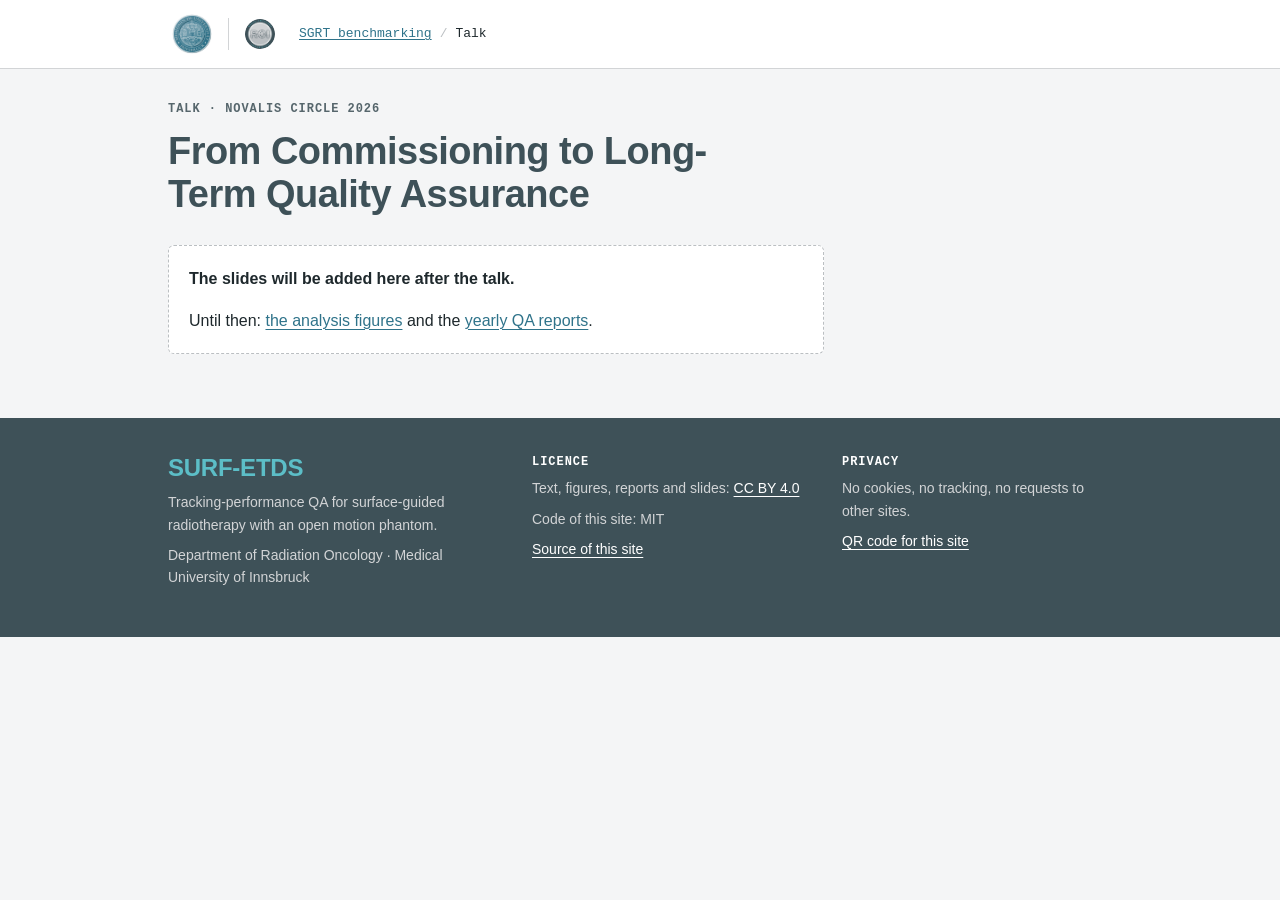
==== talk/index.html @ e1465f7e "Build the project page for poster and talk Replaces the placeholder page with the project page for N" ====
<!doctype html>
<html lang="en">
<head>
<meta charset="utf-8">
<meta name="viewport" content="width=device-width, initial-scale=1">
<title>Talk · Towards Standardized Benchmarking of SGRT Technologies</title>
<meta name="description" content="The slides of the talk at Novalis Circle 2026.">
<meta name="color-scheme" content="light dark">
<meta name="theme-color" content="#FFFFFF" media="(prefers-color-scheme: light)">
<meta name="theme-color" content="#253136" media="(prefers-color-scheme: dark)">
<meta property="og:type" content="website">
<meta property="og:title" content="Talk · Towards Standardized Benchmarking of SGRT Technologies">
<meta property="og:description" content="The slides of the talk at Novalis Circle 2026.">
<meta property="og:url" content="https://ag-kollotzek.github.io/novalis-circle-2026/talk/">
<link rel="icon" href="../assets/favicon-32.png" sizes="32x32" type="image/png">
<link rel="apple-touch-icon" href="../assets/apple-touch-icon.png">
<link rel="stylesheet" href="../assets/site.css">
</head>
<body>

<header class="letterhead">
  <div class="wrap masthead compact">
    <a class="logos" href="../index.html" aria-label="Home: Towards Standardized Benchmarking of SGRT Technologies">
    <img class="logo logo-mui" src="../assets/logo_mui_seal.png" width="360" height="360" alt="Medical University of Innsbruck">
    <span class="logos-rule" aria-hidden="true"></span>
    <img class="logo logo-roi" src="../assets/logo_roi_ibk.png" width="271" height="271" alt="Radio-Oncology Innsbruck">
    </a>
    <nav class="crumbs" aria-label="Breadcrumb">
      <ol>
        <li><a href="../index.html">SGRT benchmarking</a></li>
        <li><span aria-current="page">Talk</span></li>
      </ol>
    </nav>
  </div>
</header>

<main class="wrap">

  <p class="kicker">Talk · Novalis Circle 2026</p>
  <h1>From Commissioning to Long-Term Quality Assurance</h1>

  <div class="placeholder">
    <p><strong>The slides will be added here after the talk.</strong></p>
    <p>Until then: <a href="../analysis/index.html">the analysis figures</a> and the
      <a href="../qa/index.html">yearly QA reports</a>.</p>
  </div>

</main>

<footer class="band">
  <div class="wrap band-grid">
    <div>
      <p class="band-name">SURF-ETDS</p>
      <p>Tracking-performance QA for surface-guided radiotherapy with an open motion phantom.</p>
      <p>Department of Radiation Oncology · Medical University of Innsbruck</p>
    </div>
    <div>
      <h2>Licence</h2>
      <p>Text, figures, reports and slides: <a href="https://creativecommons.org/licenses/by/4.0/">CC BY 4.0</a></p>
      <p>Code of this site: MIT</p>
      <p><a href="https://github.com/AG-Kollotzek/novalis-circle-2026">Source of this site</a></p>
    </div>
    <div>
      <h2>Privacy</h2>
      <p>No cookies, no tracking, no requests to other sites.</p>
      <p><a href="../assets/qr-code.svg">QR code for this site</a></p>
    </div>
  </div>
</footer>

</body>
</html>
---- assets/site.css ----
/* SURF-ETDS project pages. No web fonts, no framework, no third-party requests.
   Colours measured from the MUI seal and the ROI logo. Turquoise (#5CBEC7) reaches 3:1 only on
   dark ground, so it carries meaning in dark mode only; light mode uses the teal accent instead. */

:root {
  --ground: #F4F5F6;
  --surface: #FFFFFF;
  --ink: #1E282C;
  --ink-2: #56666C;
  --heading: #3E5158;
  --accent: #2F738A;
  --accent-ink: #FFFFFF;
  --accent-wash: #E6EFF2;
  --rule: #D2D4D6;
  --rule-strong: #BBBFC2;
  --signal: #2F738A;
  --band: #3E5158;
  --band-ink: #FFFFFF;
  --band-ink-2: #D2D4D6;
  --band-accent: #5CBEC7;
  --letterhead: #FFFFFF;
  --logo-plate: transparent;
  --pass: #2E6B45;
  --pass-wash: #EAF3EC;
  --watch: #8A5A00;
  --watch-wash: #FBF1DC;
  --action: #B7352A;
  --action-wash: #F8E7E5;

  --sans: -apple-system, BlinkMacSystemFont, "Segoe UI", Roboto, "Helvetica Neue", Arial, sans-serif;
  --mono: ui-monospace, "SF Mono", SFMono-Regular, Menlo, Consolas, "Liberation Mono", monospace;
  --radius: .375rem;
}

@media (prefers-color-scheme: dark) {
  :root:not([data-theme="light"]) {
    --ground: #1E282C;
    --surface: #253136;
    --ink: #D2D4D6;
    --ink-2: #9BA6AB;
    --heading: #E8EAEB;
    --accent: #5CBEC7;
    --accent-ink: #1E282C;
    --accent-wash: #243E44;
    --rule: #34434A;
    --rule-strong: #46575E;
    --signal: #5CBEC7;
    --band: #151D20;
    --band-ink: #E8EAEB;
    --band-ink-2: #BBBFC2;
    --letterhead: #253136;
    --logo-plate: #FFFFFF;
    --pass: #7FC99A;
    --pass-wash: #1F3A2B;
    --watch: #E6B45A;
    --watch-wash: #3A3020;
    --action: #F08A7E;
    --action-wash: #3E2624;
  }
}

:root[data-theme="dark"] {
  --ground: #1E282C;
  --surface: #253136;
  --ink: #D2D4D6;
  --ink-2: #9BA6AB;
  --heading: #E8EAEB;
  --accent: #5CBEC7;
  --accent-ink: #1E282C;
  --accent-wash: #243E44;
  --rule: #34434A;
  --rule-strong: #46575E;
  --signal: #5CBEC7;
  --band: #151D20;
  --band-ink: #E8EAEB;
  --band-ink-2: #BBBFC2;
  --letterhead: #253136;
  --logo-plate: #FFFFFF;
  --pass: #7FC99A;
  --pass-wash: #1F3A2B;
  --watch: #E6B45A;
  --watch-wash: #3A3020;
  --action: #F08A7E;
  --action-wash: #3E2624;
}

*, *::before, *::after { box-sizing: border-box; }

html { -webkit-text-size-adjust: 100%; }

body {
  margin: 0;
  background: var(--ground);
  color: var(--ink);
  font: 1rem/1.6 var(--sans);
}

img { max-width: 100%; height: auto; }

a { color: var(--accent); text-underline-offset: .18em; text-decoration-thickness: 1px; }
a:hover { text-decoration-thickness: 2px; }
a:focus-visible, summary:focus-visible {
  outline: 2px solid var(--accent);
  outline-offset: 2px;
  border-radius: 2px;
}

.wrap {
  width: 100%;
  max-width: 62rem;
  margin-inline: auto;
  padding-inline: 1rem;
}

@media (min-width: 40rem) {
  .wrap { padding-inline: 1.5rem; }
}

.mono { font-family: var(--mono); font-size: .875em; }
.tabular { font-variant-numeric: tabular-nums; }
.visually-hidden {
  position: absolute; width: 1px; height: 1px; overflow: hidden;
  clip: rect(0 0 0 0); white-space: nowrap;
}

/* ---- Masthead ---------------------------------------------------------- */

.letterhead {
  background: var(--letterhead);
  border-bottom: 1px solid var(--rule);
}

.masthead {
  display: flex;
  flex-wrap: wrap;
  align-items: center;
  gap: .75rem 1.25rem;
  padding-block: 1rem;
}

.logos {
  display: flex;
  align-items: center;
  gap: 1rem;
  text-decoration: none;
}

.logo {
  display: block;
  width: auto;
  background: var(--logo-plate);
  border-radius: var(--radius);
  padding: .25rem;
}

.logo-mui { height: 4.5rem; }
.logo-roi { height: 3.5rem; }
.logo-mui, .logo-roi { border-radius: 50%; }

@media (min-width: 40rem) {
  .logo-mui { height: 5.25rem; }
  .logo-roi { height: 4rem; }
}

.logos-rule {
  align-self: stretch;
  width: 1px;
  margin-block: .75rem;
  background: var(--rule);
}

.masthead-org {
  margin: 0 0 0 auto;
  font: .75rem/1.45 var(--mono);
  color: var(--ink-2);
  text-align: right;
}

@media (max-width: 34rem) {
  .masthead-org { display: none; }
}

.masthead.compact { padding-block: .625rem; }
.masthead.compact .logo-mui { height: 3rem; }
.masthead.compact .logo-roi { height: 2.375rem; }
.masthead.compact .logos { gap: .75rem; }
.masthead.compact .logos-rule { margin-block: .5rem; }

.crumbs {
  margin: 0;
  font: .8125rem/1.4 var(--mono);
  color: var(--ink-2);
}
.crumbs ol { display: flex; flex-wrap: wrap; gap: .25rem .5rem; list-style: none; margin: 0; padding: 0; }
.crumbs li + li::before { content: "/"; margin-right: .5rem; color: var(--rule-strong); }
.crumbs [aria-current] { color: var(--ink); }

/* ---- Title block ------------------------------------------------------- */

.kicker {
  margin: 2rem 0 .75rem;
  font: 600 .75rem/1.4 var(--mono);
  letter-spacing: .08em;
  text-transform: uppercase;
  color: var(--ink-2);
}

h1 {
  margin: 0;
  max-width: 48rem;
  font-size: clamp(1.625rem, 1.2rem + 1.9vw, 2.375rem);
  line-height: 1.15;
  font-weight: 600;
  letter-spacing: -.014em;
  color: var(--heading);
  text-wrap: balance;
}

h1 .sub {
  display: block;
  margin-top: .5rem;
  font-size: .6em;
  line-height: 1.3;
  font-weight: 400;
  letter-spacing: -.006em;
  color: var(--ink-2);
}

.authors { margin: 1.5rem 0 .375rem; font-size: 1rem; }
.authors sup, .affiliations sup { font-size: .7em; line-height: 0; }

.affiliations {
  margin: 0;
  padding: 0;
  list-style: none;
  font-size: .875rem;
  line-height: 1.5;
  color: var(--ink-2);
}

.lead {
  max-width: 41rem;
  margin: 1.75rem 0 0;
  font-size: 1.0625rem;
  line-height: 1.62;
}

.standfirst {
  max-width: 40rem;
  margin: .875rem 0 0;
  font-size: 1.125rem;
  line-height: 1.5;
  color: var(--ink-2);
}

/* ---- Contributions (poster and talk) ---------------------------------- */

.contributions {
  display: grid;
  gap: 0 2rem;
  margin: 2rem 0 0;
  padding: 0;
  list-style: none;
}

@media (min-width: 50rem) {
  .contributions { grid-template-columns: repeat(2, minmax(0, 1fr)); }
}

.contributions li {
  display: grid;
  gap: .25rem;
  align-content: start;
  padding-block: .875rem;
  border-top: 1px solid var(--rule);
}

.contrib-kind {
  font: 600 .6875rem/1.4 var(--mono);
  letter-spacing: .1em;
  text-transform: uppercase;
  color: var(--ink-2);
}

.contrib-title {
  font-size: 1.0625rem;
  line-height: 1.4;
  font-weight: 600;
  text-wrap: balance;
}

.contrib-status { font: .8125rem/1.4 var(--mono); color: var(--ink-2); }

/* ---- Routes (the five destinations) ----------------------------------- */

.routes {
  display: grid;
  margin: 2rem 0 0;
  padding: 0;
  list-style: none;
  background: var(--surface);
  border: 1px solid var(--rule);
  border-radius: var(--radius);
  overflow: hidden;
}

.routes li + li { border-top: 1px solid var(--rule); }

.routes a {
  display: flex;
  flex-direction: column;
  gap: .125rem;
  height: 100%;
  padding: .875rem 1rem;
  color: var(--ink);
  text-decoration: none;
}

.routes a:hover { background: var(--accent-wash); }
.routes a:focus-visible { outline-offset: -3px; }

.route-label {
  display: flex;
  justify-content: space-between;
  gap: .5rem;
  font-size: 1.0625rem;
  font-weight: 600;
  color: var(--accent);
}

.route-detail {
  font: .8125rem/1.4 var(--mono);
  color: var(--ink-2);
}

@media (min-width: 50rem) {
  .routes { grid-template-columns: repeat(4, minmax(0, 1fr)); }
  .routes li + li { border-top: 0; border-left: 1px solid var(--rule); }
  .routes a { padding: 1rem 1rem 1.125rem; }
}

/* ---- Sections ---------------------------------------------------------- */

main { padding-bottom: 4rem; }

.section {
  margin-top: 3.5rem;
  padding-top: 1.5rem;
  border-top: 1px solid var(--rule);
}

h2 {
  margin: 0 0 1rem;
  font-size: 1.375rem;
  line-height: 1.25;
  font-weight: 700;
  letter-spacing: -.01em;
  color: var(--heading);
  text-wrap: balance;
}

h3 {
  margin: 0;
  font-size: 1rem;
  line-height: 1.35;
  color: var(--heading);
}

p { margin: 0 0 1rem; }
.measure { max-width: 41rem; }
.note { font-size: .875rem; color: var(--ink-2); }

/* ---- Data-flow figure -------------------------------------------------- */

.flow { display: grid; gap: 1.5rem; margin: 0; }

@media (min-width: 50rem) {
  .flow { grid-template-columns: minmax(0, 27rem) minmax(0, 1fr); align-items: start; gap: 2.25rem; }
}

.plate {
  background: var(--surface);
  border: 1px solid var(--rule);
  border-radius: var(--radius);
  padding: .75rem;
}

.flow svg { display: block; width: 100%; height: auto; }

.flow figcaption { font-size: .9375rem; }
.flow figcaption p { max-width: 36rem; }

.dia-box { fill: var(--surface); stroke: var(--rule-strong); stroke-width: 1; }
.dia-box.key { fill: var(--accent-wash); stroke: var(--accent); }
.dia-title { fill: var(--ink); font: 600 13px var(--sans); }
.dia-sub { fill: var(--ink-2); font: 11px var(--mono); }
.dia-lane { fill: var(--ink-2); font: 600 10px var(--mono); letter-spacing: .1em; }
.dia-edge { fill: none; stroke: var(--ink-2); stroke-width: 1.25; }
.dia-head { fill: var(--ink-2); }
.dia-label { fill: var(--ink-2); font: 10.5px var(--mono); }
.dia-pulse { fill: none; stroke: var(--signal); stroke-width: 2; stroke-linejoin: round; }
.dia-pass { fill: var(--pass-wash); stroke: var(--pass); }
.dia-watch { fill: var(--watch-wash); stroke: var(--watch); }
.dia-action { fill: var(--action-wash); stroke: var(--action); }
.dia-chip { font: 600 10px var(--mono); }
.dia-chip.pass { fill: var(--pass); }
.dia-chip.watch { fill: var(--watch); }
.dia-chip.action { fill: var(--action); }

.repo-map { display: grid; gap: .75rem; margin: 1.25rem 0 0; }
.repo-map div { display: grid; gap: .125rem; }
.repo-map dt { font: 600 .8125rem/1.4 var(--mono); }
.repo-map dd { margin: 0; font-size: .875rem; color: var(--ink-2); }

/* ---- Repositories and citation ---------------------------------------- */

.repos {
  display: grid;
  gap: 0 2rem;
  margin: 0;
  padding: 0;
  list-style: none;
}

@media (min-width: 50rem) {
  .repos { grid-template-columns: repeat(2, minmax(0, 1fr)); }
}

.repos li {
  display: flex;
  flex-direction: column;
  gap: .375rem;
  padding-block: 1rem;
  border-top: 1px solid var(--rule);
}

.repos p { margin: 0; font-size: .9375rem; }
.repo-name { font: 600 .9375rem/1.4 var(--mono); }
.repo-meta { font: .8125rem/1.5 var(--mono); color: var(--ink-2); }


.cite {
  margin: 0;
  padding: 0;
  list-style: none;
  display: grid;
  gap: .75rem;
}

.cite li {
  padding: .875rem 1rem;
  background: var(--surface);
  border: 1px solid var(--rule);
  border-radius: var(--radius);
  font-size: .9375rem;
  overflow-wrap: anywhere;
}

.contact { display: grid; gap: .5rem 2rem; margin: 0; }
@media (min-width: 40rem) { .contact { grid-template-columns: repeat(2, max-content); } }
.contact div { display: grid; }
.contact dt { font-weight: 600; }
.contact dd { margin: 0; overflow-wrap: anywhere; }
.contact-note { margin: 1rem 0 0; }

.lab-link { display: flex; align-items: center; gap: .75rem; }
.lab-link img { width: 2.5rem; height: 2.5rem; background: var(--logo-plate); border-radius: var(--radius); padding: .125rem; }

/* ---- QA pages ---------------------------------------------------------- */

.table-scroll { overflow-x: auto; }

table {
  width: 100%;
  border-collapse: collapse;
  background: var(--surface);
  border: 1px solid var(--rule);
  font-size: .9375rem;
}

caption {
  padding: 0 0 .5rem;
  text-align: left;
  font: .8125rem/1.5 var(--mono);
  color: var(--ink-2);
}

th, td {
  padding: .625rem .75rem;
  text-align: left;
  vertical-align: baseline;
  border-bottom: 1px solid var(--rule);
}

thead th {
  font: 600 .75rem/1.4 var(--mono);
  letter-spacing: .06em;
  text-transform: uppercase;
  color: var(--ink-2);
  background: var(--ground);
}

td.num, th.num { font-variant-numeric: tabular-nums; white-space: nowrap; }
tbody tr:last-child > * { border-bottom: 0; }

.state {
  display: inline-block;
  min-width: 3.5rem;
  padding: .0625rem .5rem;
  border: 1px solid currentColor;
  border-radius: .25rem;
  font: 600 .75rem/1.5 var(--mono);
  letter-spacing: .04em;
  text-align: center;
  text-transform: uppercase;
}
.state.pass { color: var(--pass); background: var(--pass-wash); }
.state.watch { color: var(--watch); background: var(--watch-wash); }
.state.action { color: var(--action); background: var(--action-wash); }

.tolerance td:first-child, .tolerance th[scope="row"] { font-weight: 600; }
.tolerance th[scope="row"] { font-size: .9375rem; }

.set-meta { font: .8125rem/1.5 var(--mono); color: var(--ink-2); }

.linac { margin-top: 2.5rem; }
.linac-head { display: flex; flex-wrap: wrap; align-items: baseline; gap: .25rem 1rem; margin-bottom: .875rem; }

.pages {
  display: grid;
  grid-template-columns: repeat(2, minmax(0, 1fr));
  gap: 1rem;
  margin: 0;
  padding: 0;
  list-style: none;
}

@media (min-width: 50rem) {
  .pages { grid-template-columns: repeat(4, minmax(0, 1fr)); }
}

.pages figure { margin: 0; display: grid; gap: .5rem; }
.pages a.thumb {
  display: block;
  background: #FFFFFF;
  border: 1px solid var(--rule);
  border-radius: .25rem;
  overflow: hidden;
}
.pages a.thumb:hover { border-color: var(--accent); }
.pages img { display: block; width: 100%; }
.pages figcaption { font-size: .8125rem; line-height: 1.45; color: var(--ink-2); }
.pages figcaption strong { color: var(--ink); font-weight: 600; }

.source { margin: .75rem 0 0; font: .75rem/1.5 var(--mono); color: var(--ink-2); overflow-wrap: anywhere; }

.placeholder {
  max-width: 41rem;
  padding: 1.25rem;
  background: var(--surface);
  border: 1px dashed var(--rule-strong);
  border-radius: var(--radius);
}

/* ---- Analysis page: explained figures ---------------------------------- */







.figure-block { margin-top: 3rem; }
.figure-block:first-of-type { margin-top: 0; }

.explained {
  display: grid;
  gap: 1rem 2rem;
  margin: 0;
}

@media (min-width: 56rem) {
  .explained { grid-template-columns: minmax(0, 1.65fr) minmax(0, 1fr); align-items: start; }
}

/* Plots are drawn on white; keep them on white in both themes. */
.fig-plate {
  display: block;
  padding: .5rem;
  background: #FFFFFF;
  border: 1px solid var(--rule);
  border-radius: var(--radius);
}
.fig-plate img { display: block; width: 100%; }
a.fig-plate:hover { border-color: var(--accent); }

.explained figcaption { display: grid; gap: .875rem; font-size: .9375rem; }
.explained h3 { font-size: 1.125rem; }


.takeaway {
  padding: .75rem .875rem;
  background: var(--accent-wash);
  border-radius: var(--radius);
}

details.gallery {
  margin-top: 1rem;
  background: var(--surface);
  border: 1px solid var(--rule);
  border-radius: var(--radius);
}

details.gallery summary {
  display: flex;
  flex-wrap: wrap;
  justify-content: space-between;
  gap: .25rem 1rem;
  padding: .875rem 1rem;
  cursor: pointer;
  font-weight: 600;
  color: var(--accent);
}
details.gallery summary .note { font: .8125rem/1.5 var(--mono); }
details.gallery[open] summary { border-bottom: 1px solid var(--rule); }

.gallery-grid {
  display: grid;
  grid-template-columns: minmax(0, 1fr);
  gap: 1.25rem;
  margin: 0;
  padding: 1rem;
  list-style: none;
}

@media (min-width: 40rem) { .gallery-grid { grid-template-columns: repeat(2, minmax(0, 1fr)); } }

.gallery-grid figure { margin: 0; display: grid; gap: .375rem; }
.gallery-grid figcaption { font-size: .8125rem; color: var(--ink-2); }
.gallery-grid figcaption strong { color: var(--ink); font-weight: 600; }

pre.commands {
  margin: 0;
  padding: 1rem;
  overflow-x: auto;
  background: var(--surface);
  border: 1px solid var(--rule);
  border-radius: var(--radius);
  font: .8125rem/1.6 var(--mono);
}

.poster-embed {
  display: block;
  width: 100%;
  height: 80vh;
  min-height: 24rem;
  background: #FFFFFF;
  border: 1px solid var(--rule);
  border-radius: var(--radius);
}

.poster-actions { margin: 1rem 0 0; font-weight: 600; }
.poster-actions .note { font-weight: 400; }

/* ---- Footer band ------------------------------------------------------- */

.band {
  background: var(--band);
  color: var(--band-ink-2);
  padding-block: 2.25rem 2.5rem;
  font-size: .875rem;
}

.band a { color: var(--band-ink); }
.band a:focus-visible { outline-color: var(--band-ink); }

.band-grid { display: grid; gap: 1.5rem; }
@media (min-width: 50rem) { .band-grid { grid-template-columns: 1.2fr 1fr 1fr; gap: 2.5rem; } }

.band-name {
  margin: 0 0 .25rem;
  font-size: 1.5rem;
  line-height: 1.2;
  font-weight: 700;
  letter-spacing: -.01em;
  color: var(--band-accent); /* large text only: 3.8 : 1 on slate */
}

.band h2 {
  margin: 0 0 .375rem;
  font: 600 .75rem/1.4 var(--mono);
  letter-spacing: .08em;
  text-transform: uppercase;
  color: var(--band-ink);
}

.band p { margin: 0 0 .5rem; }

/* ---- Print ------------------------------------------------------------- */

@media print {
  :root {
    --ground: #FFFFFF; --surface: #FFFFFF; --ink: #000000; --ink-2: #333333; --heading: #000000;
    --accent: #000000; --rule: #999999; --logo-plate: transparent;
  }
  body { font-size: 10.5pt; }
  .routes, .crumbs { display: none; }
  .band { background: none; color: #000000; border-top: 1px solid #999999; }
  .band a, .band-name, .band h2 { color: #000000; }
  .section, figure, tr, .linac { break-inside: avoid; }
  main a[href^="http"]::after, main a[href^="mailto:"]::after {
    content: " <" attr(href) ">";
    font: 8pt var(--mono);
    overflow-wrap: anywhere;
  }
}

@media (prefers-reduced-motion: reduce) {
  * { transition: none !important; animation: none !important; }
}

.subsection { margin-top: 3rem; }
.placeholder { margin-top: 1.75rem; }
.placeholder p:last-child { margin-bottom: 0; }

th[scope="row"] { white-space: nowrap; }

@media (max-width: 40rem) {
  th, td { padding: .5rem .5rem; }
  td .note { display: none; }
}

.more { margin: 1.5rem 0 0; font-weight: 600; }
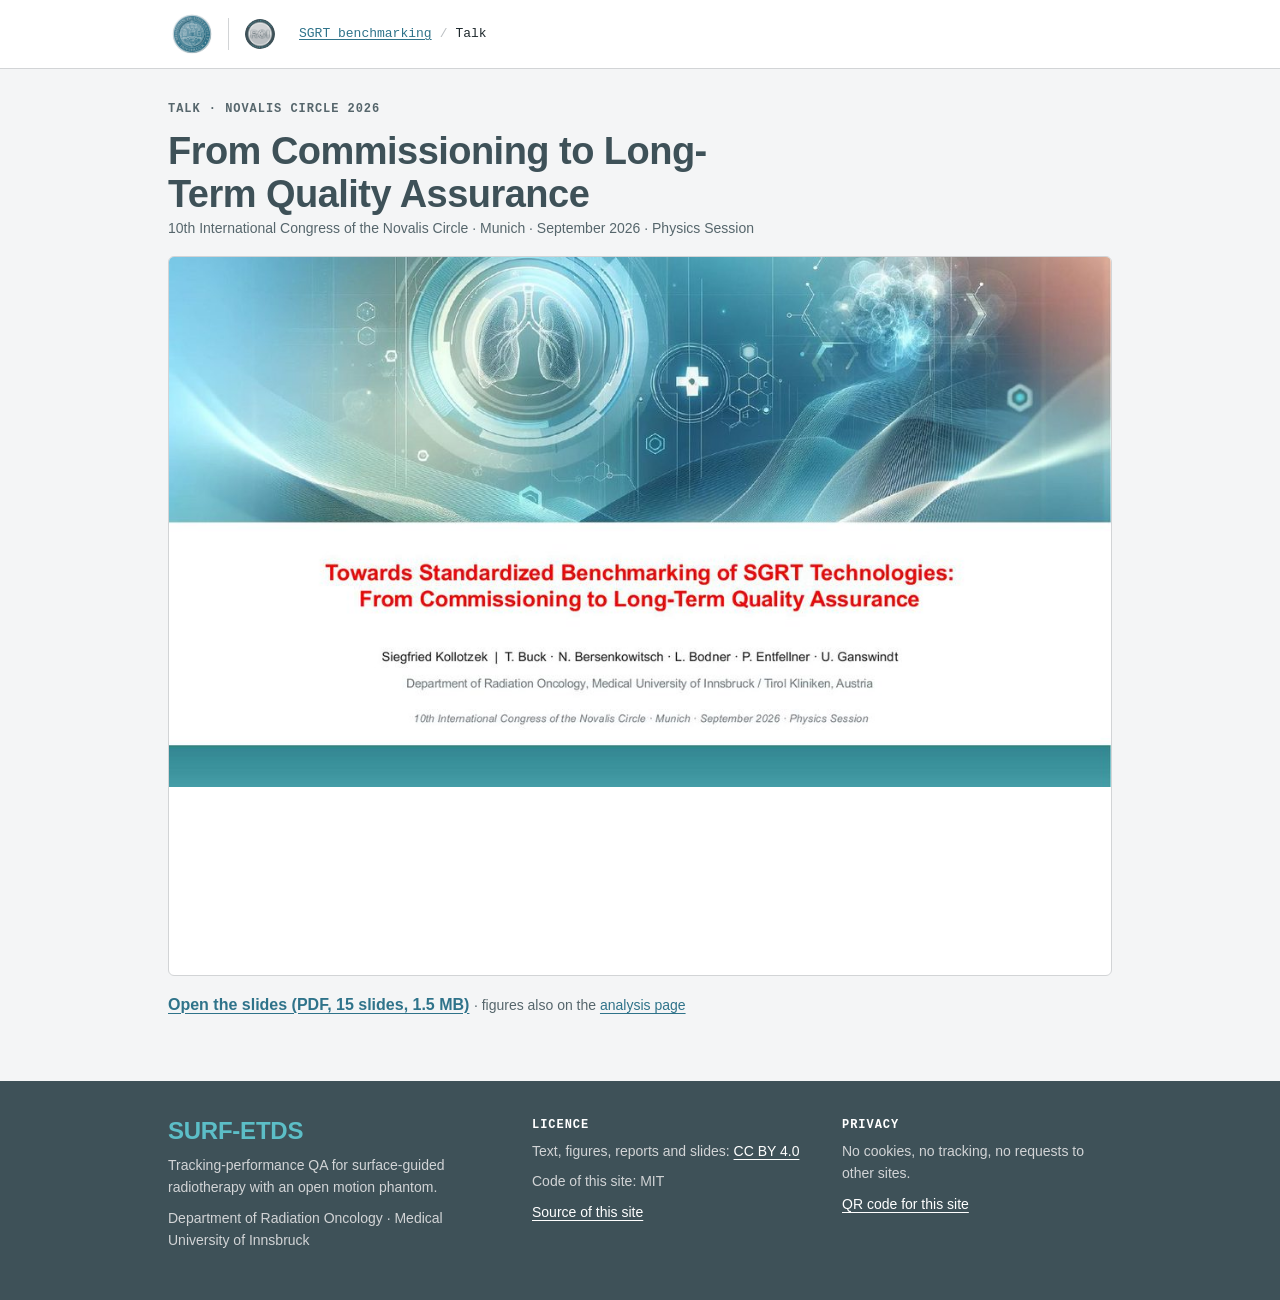
==== commit 19bc1e82: "Add the slides of the talk The title slide names P. Entfellner, whose part the talk covers; the main" ====
--- a/talk/index.html
+++ b/talk/index.html
@@ -4,13 +4,13 @@
 <meta charset="utf-8">
 <meta name="viewport" content="width=device-width, initial-scale=1">
 <title>Talk · Towards Standardized Benchmarking of SGRT Technologies</title>
-<meta name="description" content="The slides of the talk at Novalis Circle 2026.">
+<meta name="description" content="Slides of the talk at Novalis Circle 2026: from commissioning to long-term quality assurance.">
 <meta name="color-scheme" content="light dark">
 <meta name="theme-color" content="#FFFFFF" media="(prefers-color-scheme: light)">
 <meta name="theme-color" content="#253136" media="(prefers-color-scheme: dark)">
 <meta property="og:type" content="website">
 <meta property="og:title" content="Talk · Towards Standardized Benchmarking of SGRT Technologies">
-<meta property="og:description" content="The slides of the talk at Novalis Circle 2026.">
+<meta property="og:description" content="Slides of the talk at Novalis Circle 2026: from commissioning to long-term quality assurance.">
 <meta property="og:url" content="https://ag-kollotzek.github.io/novalis-circle-2026/talk/">
 <link rel="icon" href="../assets/favicon-32.png" sizes="32x32" type="image/png">
 <link rel="apple-touch-icon" href="../assets/apple-touch-icon.png">
@@ -38,12 +38,14 @@
 
   <p class="kicker">Talk · Novalis Circle 2026</p>
   <h1>From Commissioning to Long-Term Quality Assurance</h1>
+  <p class="note">10th International Congress of the Novalis Circle · Munich · September 2026 · Physics Session</p>
 
-  <div class="placeholder">
-    <p><strong>The slides will be added here after the talk.</strong></p>
-    <p>Until then: <a href="../analysis/index.html">the analysis figures</a> and the
-      <a href="../qa/index.html">yearly QA reports</a>.</p>
-  </div>
+  <object class="poster-embed" data="SURF-ETDS_Novalis-Circle-2026_talk.pdf" type="application/pdf">
+    <a href="SURF-ETDS_Novalis-Circle-2026_talk.pdf"><img src="talk-preview.jpg" width="1100" height="619" alt="Title slide: Towards Standardized Benchmarking of SGRT Technologies — From Commissioning to Long-Term Quality Assurance."></a>
+  </object>
+
+  <p class="poster-actions"><a href="SURF-ETDS_Novalis-Circle-2026_talk.pdf">Open the slides (PDF, 15 slides, 1.5&nbsp;MB)</a>
+    <span class="note">· figures also on the <a href="../analysis/index.html">analysis page</a></span></p>
 
 </main>
 
